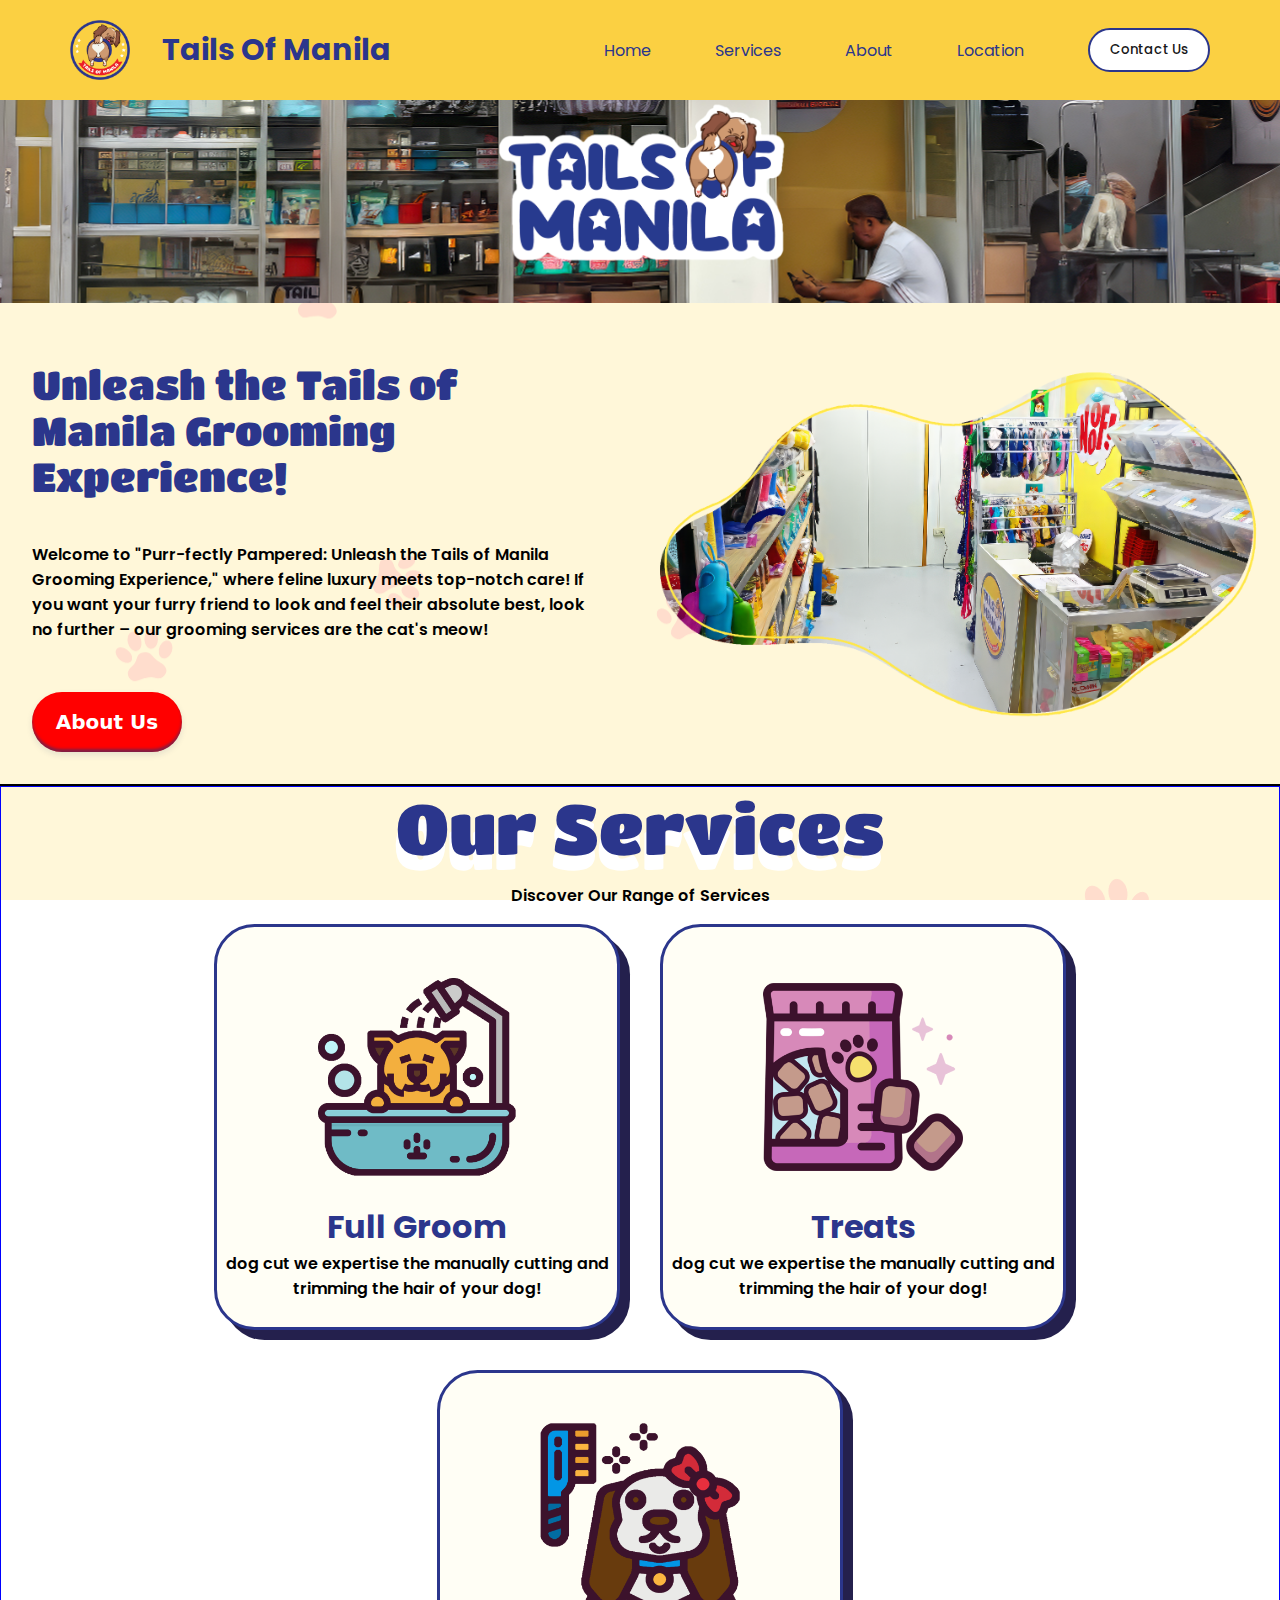
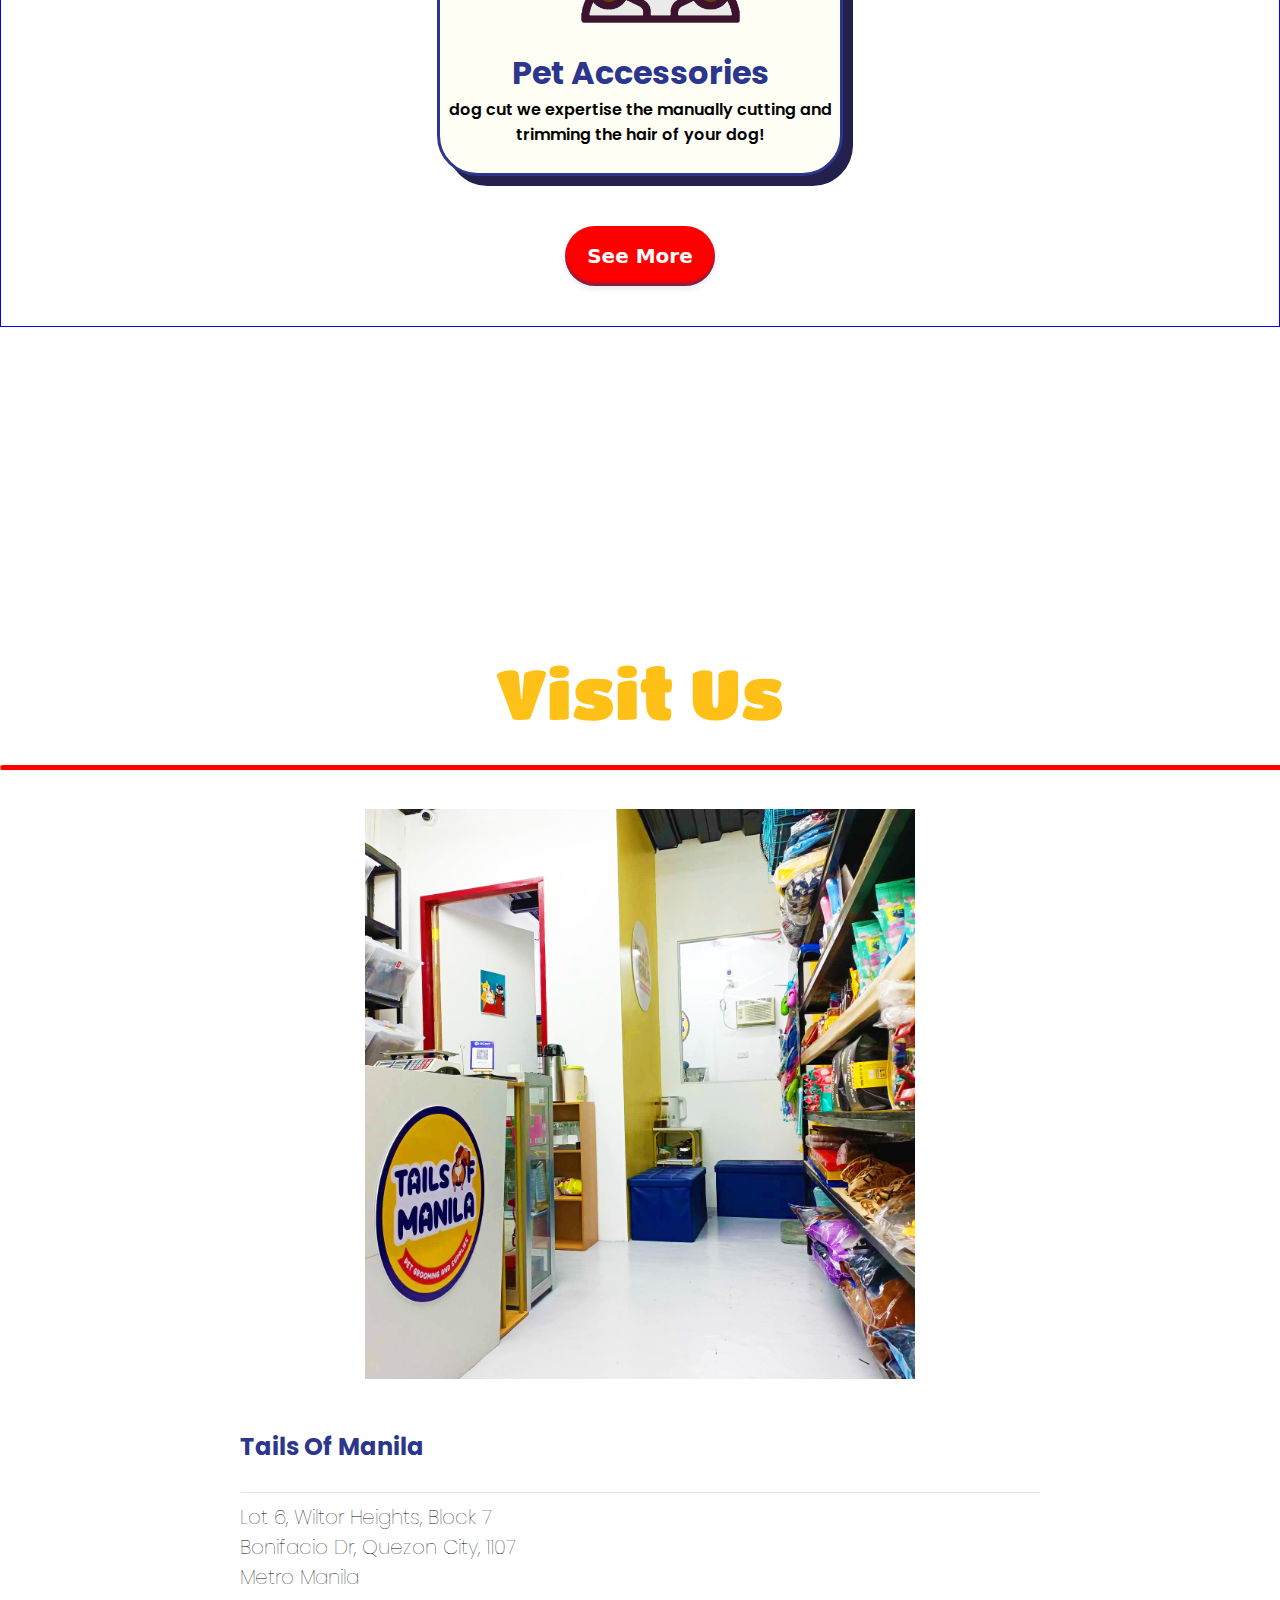
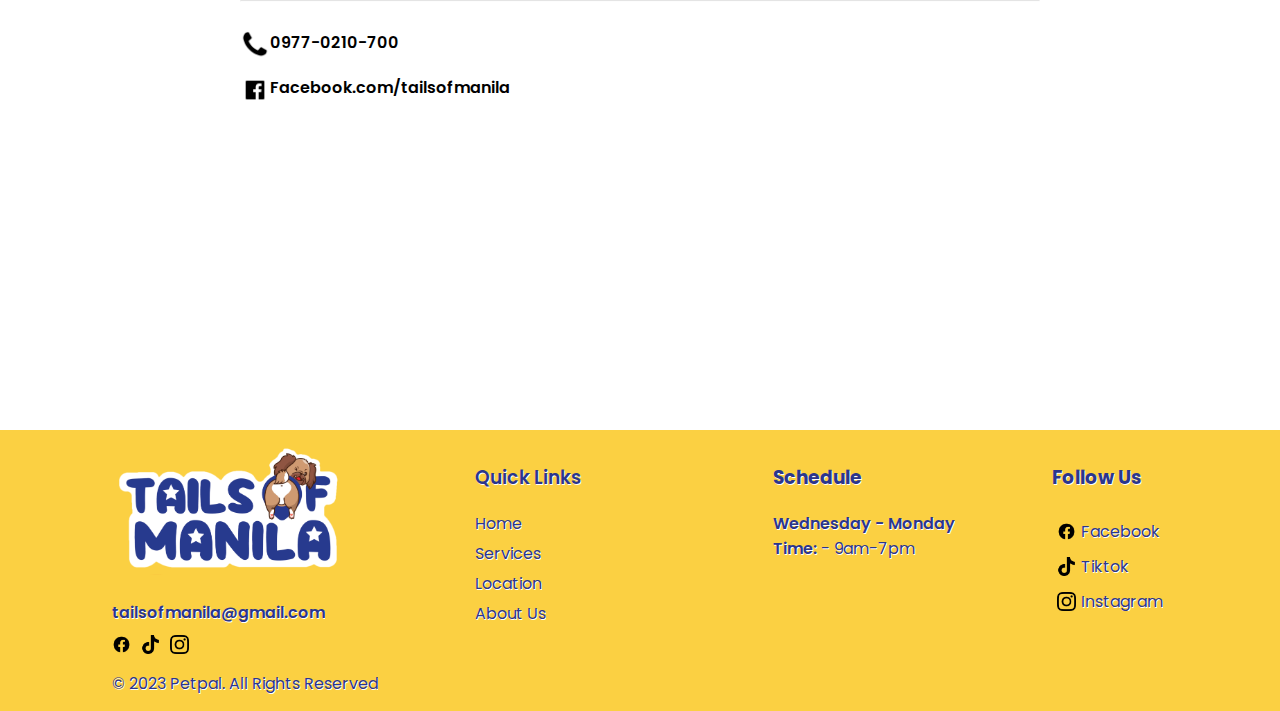
==== index.html @ 3ee7d3d8 "Add files via upload" ====
<!DOCTYPE html>
<html lang="en">
<head>
    <meta charset="UTF-8">
    <meta http-equiv="X-UA-Compatible" content="IE=edge">
    <meta name="viewport" content="width=device-width, initial-scale=1.0">
    <title>Tails of Manila</title>
    <link rel="stylesheet" href="style.css" />
    <link rel="stylesheet" href="mediaquery.css" />
</head>
<body>
    <nav>
        <div class="nav-bar">
        <div class="nav-logo">
            <img src="./assets/tails-of-manila-logo.png" class="img-logo" alt="tails-of-manila-logo">
                <h1 class="tom"><a href="https://www.facebook.com/tailsofmanila" target="_blank">Tails Of Manila</a></h1>
            
        </div>
        <div class="nav-container-1">
            <ul class="nav-container">
                <li><a class="a-nav" href="#">Home</a></li>
                <li><a class="a-nav" href="#services">Services</a></li>
                <li><a class="a-nav" href="#about">About</a></li>
                <li><a class="a-nav" href="#services-2">Location</a></li>
                <a href="#services-2" id="contact-button"><button class="button-57" role="button"> Contact Us</button></a>
            </ul>
        </div>
        <image src="./assets/hamburger.png" class="hamburger" onclick="toggleMenu()"></image>
        </div>
    </nav>
    <section class="page-1">
            <image src="./assets/text-logo.png" class="text-logo-1"></image>
        
        
    </section>
    <section class="page-2">
        <div class="page-2-container">

            <div class="text-container">
                <h1 id="headline">Unleash the Tails of Manila Grooming Experience!</h1>
                
                <p id="description">Welcome to "Purr-fectly Pampered: Unleash the Tails of Manila Grooming Experience," 
                where feline luxury meets top-notch care! If you want your furry friend to look and feel their absolute best, look no further – 
                our grooming services are the cat's meow!</p>
                <button class="page-2-button">About Us</button>
                </div>
            <div class="image-1-container">
                <image src="./assets/image-1-outline.png" id="image-1-outline"></image>
                <image src="./assets/image-1.png" id="image-1"></image>
            </div>
        </div>
        <div class="our-services">
                <h1 id="services">Our Services</h1>
                <p>Discover Our Range of Services</p>
            <div class="services-box-container">
                <div class="box-1">
                    <image src="./assets/fullbath.png" id="box-img"></image>
                    <div id="box-text">
                        <h1 id="grooming">Full Groom</h1>
                        <p id="grooming">dog cut we expertise the manually cutting 
                            and trimming the hair of your dog!</p>
                    </div>
                    
                </div>
                <div class="box-2">
                    <image src="./assets/treats.png" id="box-img"></image>
                    <div id="box-text">
                        <h1 id="grooming">Treats</h1>
                        <p id="grooming">dog cut we expertise the manually cutting 
                            and trimming the hair of your dog!</p>
                    </div>
                </div>
                <div class="box-3">
                    <image src="./assets/Accessories.png" id="box-img"></image>
                    <div id="box-text">
                        <h1 id="grooming">Pet Accessories</h1>
                        <p id="grooming">dog cut we expertise the manually cutting 
                            and trimming the hair of your dog!</p>
                    </div>
                </div>
            </div>

            <button id="more-button">See More</button>
        </div>
    </div>

    <section id="location">
        <div class="location-image"></div>
        <h1 id="services-2"class="location-visit">Visit Us</h1>
        <div id="div-div"><hr id="divider-1"></div>
        <div class="location-details">
            <image src="assets/location.png" class="location-image-2"></image>
            <div class="location-map" >
                <div id="location-text">
                    <h2 id="location-visit">
                        Tails Of Manila
                    </h1>
                    <div id="divider"><hr></hr></div>
                    <p id="location_text">
                        Lot 6, Wiltor Heights, Block 7 Bonifacio Dr, Quezon City, 1107 Metro Manila
                    </p>
                    <div id="divider"><hr></hr></div>
                    <div id="contact-info">
                        <image src="./assets/phone.webp" class="icons"></image>
                        <p id="location-text">0977-0210-700</p>
                    </div>
                    <div id="socials">
                        <image src="./assets/facebook.png" class="icons"></image>
                        <p id="location-text">Facebook.com/tailsofmanila</p>
                    </div>
                </div>
                <iframe id="map"src="https://www.google.com/maps/embed?pb=!1m18!1m12!1m3!1d3859.631778052682!2d121.064669491947!3d14.67682624732501!2m3!1f0!2f0!3f0!3m2!1i1024!2i768!4f13.1!3m3!1m2!1s0x3397b729fa767aab%3A0x61e00c4e17e96705!2sTails%20of%20Manila%20-%20Pet%20Grooming%20%26%20Supplies!5e0!3m2!1sen!2sph!4v1694135089392!5m2!1sen!2sph" width="800" height="300" style="border:0;" allowfullscreen="" loading="lazy" referrerpolicy="no-referrer-when-downgrade"></iframe>
            </div>

        </div>

    </section>
    </section>
        <div class="side-nav-container">
            <image src="./assets/close.png" id="close-button" onclick="toggleMenu()"></image>
            <div class="text-logo-container"><image src="./assets/text-logo.png" id="text-logo"></image><hr></div>
            <ul class="side-nav-items">
                <li id="side-li"><a class="a-nav1" href="#home" onclick="toggleMenu()">Home</a></li>
                <li id="side-li"><a class="a-nav1" href="#services" onclick="toggleMenu()">Services</a></li>
                <li id="side-li"><a class="a-nav1" href="#about" onclick="toggleMenu()">About</a></li>
                <li id="side-li"><a class="a-nav1" href="#location-visit" onclick="toggleMenu()">Location</a></li>
        </div>
    
    <script src="script.js"></script>
</body>
<footer>
    <div class="footer-container">
    <div class="footer-box-1">
        <image src="./assets/text-logo.png"class="footer-logo"></image>
    <ul id="footer-ul-1">
        <li><p1 id="footer-p1">tailsofmanila@gmail.com</p1></li>
        <li><div class="icons-container-1">
            <image src="./assets/fb.png"class="footer-icons"></image>
            <image src="./assets/tt.png"class="footer-icons"></image>
            <image src="./assets/ig.png"class="footer-icons"></image></div>
        </li>
        <li><p2>© 2023 Petpal. All Rights Reserved</p2></li>
    </ul>
    </div>
    
    <div class="footer-box-2">
        <ul id="footer-ul-2">
            <li><h3 id="footer-p1">Quick Links</h3></li>
            <a id="footer-b" href="#"><li id="ql-item"><p2>Home</p2></li></a>
            <a id="footer-b" href="#services"><li id="ql-item"><p2>Services</p2></li><a>
            <a id="footer-b" href="#services-2"><li id="ql-item"><p2>Location</p2></li></a>
            <a id="footer-b" href="#services-2"><li id="ql-item"><p2>About Us</p2></li></a>
        </ul>
        
    </div>
    <div class="footer-box-4">
        <ul id="footer-ul-4">
            <li><h3>Schedule</h3></li>
            <li><p3 id="footer-p1">Wednesday - Monday</p3></li>
            <li><p3 id="footer-p1">Time:</p3> - <p3 id="footer-p2">9am-7pm</p3></li>

        </ul>
    </div>
    <div class="footer-box-3">
        <ul id="footer-ul-3">
            <li><h3>Follow Us</h3></li>
            <a id="footer-a" href="https://www.facebook.com/tailsofmanila" target="_blank"><li id="footer-li-3"><image src="./assets/fb.png"class="footer-icons"></image><p id="footer-p2">Facebook</p></li></a>
            <a id="footer-a" href="https://www.tiktok.com/@tailsofmanila" target="_blank"><li id="footer-li-3"><image src="./assets/tt.png"class="footer-icons"></image><p id="footer-p2">Tiktok</p></li></a>
            <a id="footer-a" href="https://www.tiktok.com/@tailsofmanila" target="_blank"><li id="footer-li-3"><image src="./assets/ig.png"class="footer-icons"></image><p id="footer-p2">Instagram</p></li></a>
        </ul>
    </div>
    </div>  
</footer>
</html>
---- style.css ----
@import url('https://fonts.googleapis.com/css2?family=Poppins:wght@300;400;500;600&family=Titan+One&display=swap');
/* Media query for responsiveness */

  *{
    scroll-behavior: smooth;
    font-family: 'Poppins', sans-serif,'Titan One';
    overflow-x: hidden;
  }
body{
    margin: 0;
    padding: 0;
    color: #2b368c;
}
.nav-bar{
    background-color: #fbd042;
    display:flex;
    align-items: center;
    justify-content: space-around;
    margin: 0px -1rem;
}
.nav-logo{
    display: inline-flex;
    align-items: center;
    justify-items: center;
    gap: 2rem;
      min-width: 200px;
      min-height: 100px;
    font-weight: 700 ;
    font-size: 2rem;
}

.hamburger{
    width: 30px;
    cursor: pointer;
    display: none;
}

.nav-container{
    justify-content: space-between;
    display: flex;
    align-content: center;
    align-items: center;
    gap: 4rem;
    list-style: none;
    cursor: default;
    font-size: 1rem;
}

.img-logo{
    width: 60px;
    height: 60px;
    transition: all 100ms ease;
}
.img-logo:hover{
  
  width: 65px;
  height: 65px;
}
a{
  color: #2b368c;
  text-decoration: none;
  position: relative;
}
a:before{
  content: '';
  position: absolute;
  width: 0%;
  height:2px;
  bottom: 0;
  left: 0;
  background-color: red;
  transition: all 0.05s ease;
}

a:hover:before{
  width: 100%;
  transition: all 0.5s ease;
}
#contact-button:before{
  height: 0;
}
/* TEMPLATE */
.button-57{
  border-radius: 50px;
  font-weight: 500;
  padding: 10px 20px; /* Adjust padding as needed */
  border: 2px solid #2b368c;
  color: #18181a;
  background: #fff;
  text-decoration: none;
  transition: background-color 0.3s ease, color 0.3s ease;
  cursor: pointer;
  display: inline-block;
}

/* Hover effect */
.button-57:hover {
  background-color: #2b368c;
  color: white;
}

.tom{
  font-size: 30px;
}
.page-1{
  background-image:url(./assets/tails-of-manila-coveer.jpg);
  background-color: red;
  background-attachment: fixed;
  width: 100%;
  display: flex;
  align-items: center;
  justify-content: center;
  background-position: 50% 500px;
}
.text-logo-1{
display: flex;
width: 20%;
min-width: 300px;
transition: all .2s ease-in-out;
}
.text-logo-1:hover{
  width: 21%;
}

.text-container{
  display: flex;
  flex-direction: column;
  max-width: 600px;
  height: 100%;
  padding: 2rem;
}
#headline,#services,#services-2{
  font-size: 40px;
  font-weight: 100;
  font-family:'Titan One','Poppins', 'sans-serif';
}
p{
  font-weight: 600;
  color: black;
}
/* IMAGE */
.image-1-container{
  display: flex;
  position: relative;
  overflow: hidden;
  min-width: 600px;

  align-items: center;
  justify-content: center;
  min-width: 50%;
  height: 400px;
}
#image-1-outline,#image-1{
  display: flex;
  flex-wrap: wrap;
  width: 600px;
  min-width: 600px;
  height: auto;
  overflow: visible;
  
  margin: 0 auto; /* Center the images horizontally within their container */
}
#image-1-outline{
  position: absolute;
  overflow: visible;
  transition: all .2s ease-in-out;
  /*  */
    animation-name: floating;
    animation-duration: 3s;
    animation-iteration-count: infinite;
    animation-timing-function: ease-in-out;
  /*  */
}
/*  */
@keyframes floating {
  0% { transform: translate(0,  0px); }
  50%  { transform: translate(0, 15px); }
  100%   { transform: translate(0, -0px); }   
}
#image-1-outline:hover{
  overflow: visible;
  transform: scale(.99);
}

.page-2-container{
  display: flex;
  justify-content: space-around;
  align-items: center;
  border-bottom: 2px black solid;
}
.page-2-button,#more-button{
  padding:10px;
  text-align: center;
  align-items: center;
  display: flex;
  justify-content: center;
  width: 80px;
  background-color: red;
  border-radius: 100px;
  border: 0;
  box-shadow: rgba(1,60,136,.5) 0 -3px 3px 0 inset,rgba(0,44,97,.1) 0 3px 6px 0;
  box-sizing: border-box;
  color: #fff;
  cursor: pointer;
  display: inherit;
  font-family: "Space Grotesk",-apple-system,system-ui,"Segoe UI",Roboto,Helvetica,Arial,sans-serif,"Apple Color Emoji","Segoe UI Emoji","Segoe UI Symbol";
  font-size: 20px;
  font-weight: 700;
  line-height: 24px;
  margin: 0;
  min-height: 60px;
  min-width: 150px;
  padding: 16px 20px;
  position: relative;
  text-align: center;
  user-select: none;
  -webkit-user-select: none;
  touch-action: manipulation;
  vertical-align: baseline;
  transition: all .2s cubic-bezier(.22, .61, .36, 1);
}
.page-2-button:hover,#more-button:hover {
  background-color: #065dd8;
  transform: translateY(-2px);
}
#more-button{
  position:flex;
  margin-bottom: 40px;
}


.page-2{
  background-image: url(./assets/background.png);
  background-attachment: fixed;
}
#services,#services-2{
  overflow: visible;
  color: #2b368c;
  text-shadow: 2px 5px 0px white;
  text-shadow: -2px 15px 0px white;
  transition: all .5s ease-in-out;
}
#description{
  transition: all .5s ease-in-out;
  margin-bottom: 50px;
}
#services:hover,#headline:hover,#description:hover{
  overflow: visible;
  cursor: default;
  transition: all .2s ease-in-out;
}


.our-services{
  position: relative;
  font-weight: 500;
  display: flex;
  flex-direction: column;
  align-items: center;
  justify-content: flex-start;
  border: 1px blue solid;

}
#services,#services-2{
  display: flex;
  justify-content: center;
  font-size: 70px;
  padding: 0;
  margin: 0;
}


#services-2{
  padding: 0;
  color: rgb(255, 193, 24);
  text-shadow: -2px 15px 0px white;
}
.services-box-container{
gap: 40px;
display: flex;
flex-wrap: wrap;
justify-content: center;
overflow: visible;
margin-bottom: 50px;
}
.box-1,.box-2,.box-3{
  width: 400px;
  height: 400px;
  border: 3px #2b368c solid;
  display: flex;
  flex-direction: column;
  justify-content: flex-end;
  align-items: center;
  margin: 0;
  border-radius: 10%;
  background-color: #fffef5; 
  box-shadow: inset 0 0 10px #000000;
  box-shadow: 10px 10px 0px 0px rgb(36, 32, 77);
  overflow: hidden;
  transition: all .5s ease-in-out;
}
.box-1:hover{
  cursor: default;
  transform: scale(1.05);
}
.box-2:hover{
  cursor: default;
  transform: scale(1.05);
}
.box-3:hover{
  cursor: default;
  transform: scale(1.05);
}
#box-img{
  width: 200px;
}
#box-text{
  display: flex;
  flex-direction: column;
  height: 150px;
  text-align: center;
  justify-content: center;
  margin: 0px;
  padding: 0;

}
#grooming{

  margin: 0px;
}

#close-button{
  cursor: pointer;
  position: absolute;
  top:10px;
  right:10px;

  width: 40px;
  height: 40px;
}
.side-nav-container{
  display: flex;
  flex-direction: column;
  justify-content: center;

  position: fixed;
  width: 50%;
  height: 100%;
  right: 0; 
  top: 0;
  background-color:rgba(255, 255, 255, 0.9);
  right: -800px;
  opacity: 0;
  transition: all .3s ease-in-out;
}
.text-logo-container{
margin: 0;
margin-top: 55px;
padding: 10px;
}
#text-logo{
  height: 100px;
  width: auto;
}

#services-2{
  margin: 0;
  padding: 25px;
}
#divider-1{
  border-top: 5px red solid;
  opacity:1;
  border-radius:5px ;
}
#div-div{
margin: 0 auto;
  width: 1500px;
margin-bottom: 25px;
}
.location-image{
  height: 300px;
  background-image: url(./assets/photo-22.jpg);
  background-attachment: fixed;
  background-position: 50% -300px;
}
.location-image-2{
  padding: 5px;
  min-width: 280px;
  width: 550px;
  height: 100%;
}
.location-details{
  display: flex;
  flex-wrap:wrap ;
  justify-content: center;
  align-items: center;
}
#location_text-title{
  margin: 0;
  padding: 0;
  font-size: 2rem;

}
#location_text{
  font-weight: 100;
  font-size: 20px;
  margin: 0;
  padding: 0;
  width: 300px;
}

#contact-info{
  margin-top: 20px;
  display: flex;
  margin-bottom: 15px;
}
#socials{
  display: flex;
}
.icons{
  width: 30px;
  width: 30px;
}
hr{
  border-top: 1px black solid;
  opacity: 0.1;
}
#location-text{
  padding: 0;
  margin: 0;
  display: flex;
  flex-direction: column;
  justify-content: flex-start;

}
.location-map{
  display: flex;
  flex-direction: column;
  padding:25px;
}
.side-nav-items{
  height: 500px;
  padding: 30px;
  gap:50px;
  display: flex;
  flex-direction: column;
  justify-content: flex-start;
  margin: 0;
}
.a-nav1{
  padding: 10px;
  font-size: 20px;
  font-weight: 600;
  overflow: visible;
}
#side-li{
  width: 100%;
  height:10%;
  gap: 0;
  margin:0;
  padding: 0;
}
.side-nav-container.open{
  right: 0px;
  opacity: 1;
  overflow: hidden;
  display: flex;
  justify-content: flex-start;
}
/* FOOTER */
.footer-icons{
width: 19px;
height: auto;
}
.icons-container-1{
display: inline-flex;
gap: 10px;
}
#footer-p1{
font-weight: 600;
}
#footer-p2{
  color:#2b368c;
  font-weight: 400;
  }

.footer-container{
  text-shadow: 1px 1px white;
  background-color: #fbd042;
  display: flex;
  flex-wrap: wrap;
  flex-direction: row;
  padding: 15px;
  justify-content: space-evenly;
}
.footer-logo{
  width: 230px;
  padding: 0;
  margin: 0;
}
.footer-box-1{
  display: flex;
  flex-direction: column;
  align-items: left;
  justify-content: space-around;
  min-width: 200px;
}
#footer-ul-1{
  margin: 0;
  padding:0;
  gap: 10px;
  display: flex;
  flex-direction: column;
  align-items:flex-start;
}
.footer-box-2{
  display: flex;
  justify-content: start;
  min-width:200px;
  margin: 0;
  padding: 0;

}
#ql-item{
  display: flex;
  margin-bottom: 5px;

}

#footer-ul-2{
  display: inline-flex;
  justify-content: flex-start;
  flex-direction: column;
  margin: 0;
  padding: 0;
}
.footer-box-4{
  display: flex;
  min-width:150px;
}
#footer-ul-4{
  padding:0;
  margin:0;
  gap: 5px;
}
#footer-li-3{
  overflow: hidden;
  padding: 0;
  height: 20px;
  gap: 5px;
display: flex;
align-items: center;
flex-direction: row;

}
#footer-ul-3{
  display: flex;
  flex-direction: column;
  gap: 5px;
  padding: 0;
  margin: 0;
  margin-bottom: 5px;
}
.footer-box-3{
  padding: 0;
  margin: 0;
}
.footer-container
#footer-a{
padding: 5px;
}
#footer-a{
  padding: 2px;
  }
---- mediaquery.css ----
@media screen and (max-width: 800px) {
  *{
    
    text-align: center;
  }
    .nav-container-1{
      display: none;
    }

    .hamburger{
      display: flex;
    }
    .page-2-container{
      display: flex;
      flex-direction: column;
    }
    .image-1-container{
      order: -1;
    }


    .location-details{
      flex-direction: column;
      align-items: center;
      justify-content: center;
    }
    .location-map{
      display: flex;
      align-items: center;
      justify-content: center;
    }
    #map{
      display:none;
    }
    .box-1,.box-2,.box-3{
      height: 300px;
      width: 300px;
    }
 
    #location_text,#contact-info,#socials{
      display: flex;
      align-items: center;
      justify-content: center;
      margin: 0;
    }
  
    .page-2-button{
      display: flex;
      justify-content:center;
      align-items: center;
    }
    .text-container{
      display: flex;
      justify-content: center;
      align-items: center;
    }
     .location-image-2{
      width: 100px;
      border-radius: 20px;
     }
     .footer-box-3{
      display: none;
     }
     .footer-box-1,.footer-box-4,.footer-box-2{
      display: flex;
      justify-content: center;
      align-items: center;
      text-align: center;
      display:none;
     }
     #footer-ul-1,#footer-ul-2{
      display: flex;
      justify-content: center;
      align-items: center;
      text-align: center;
     }

}
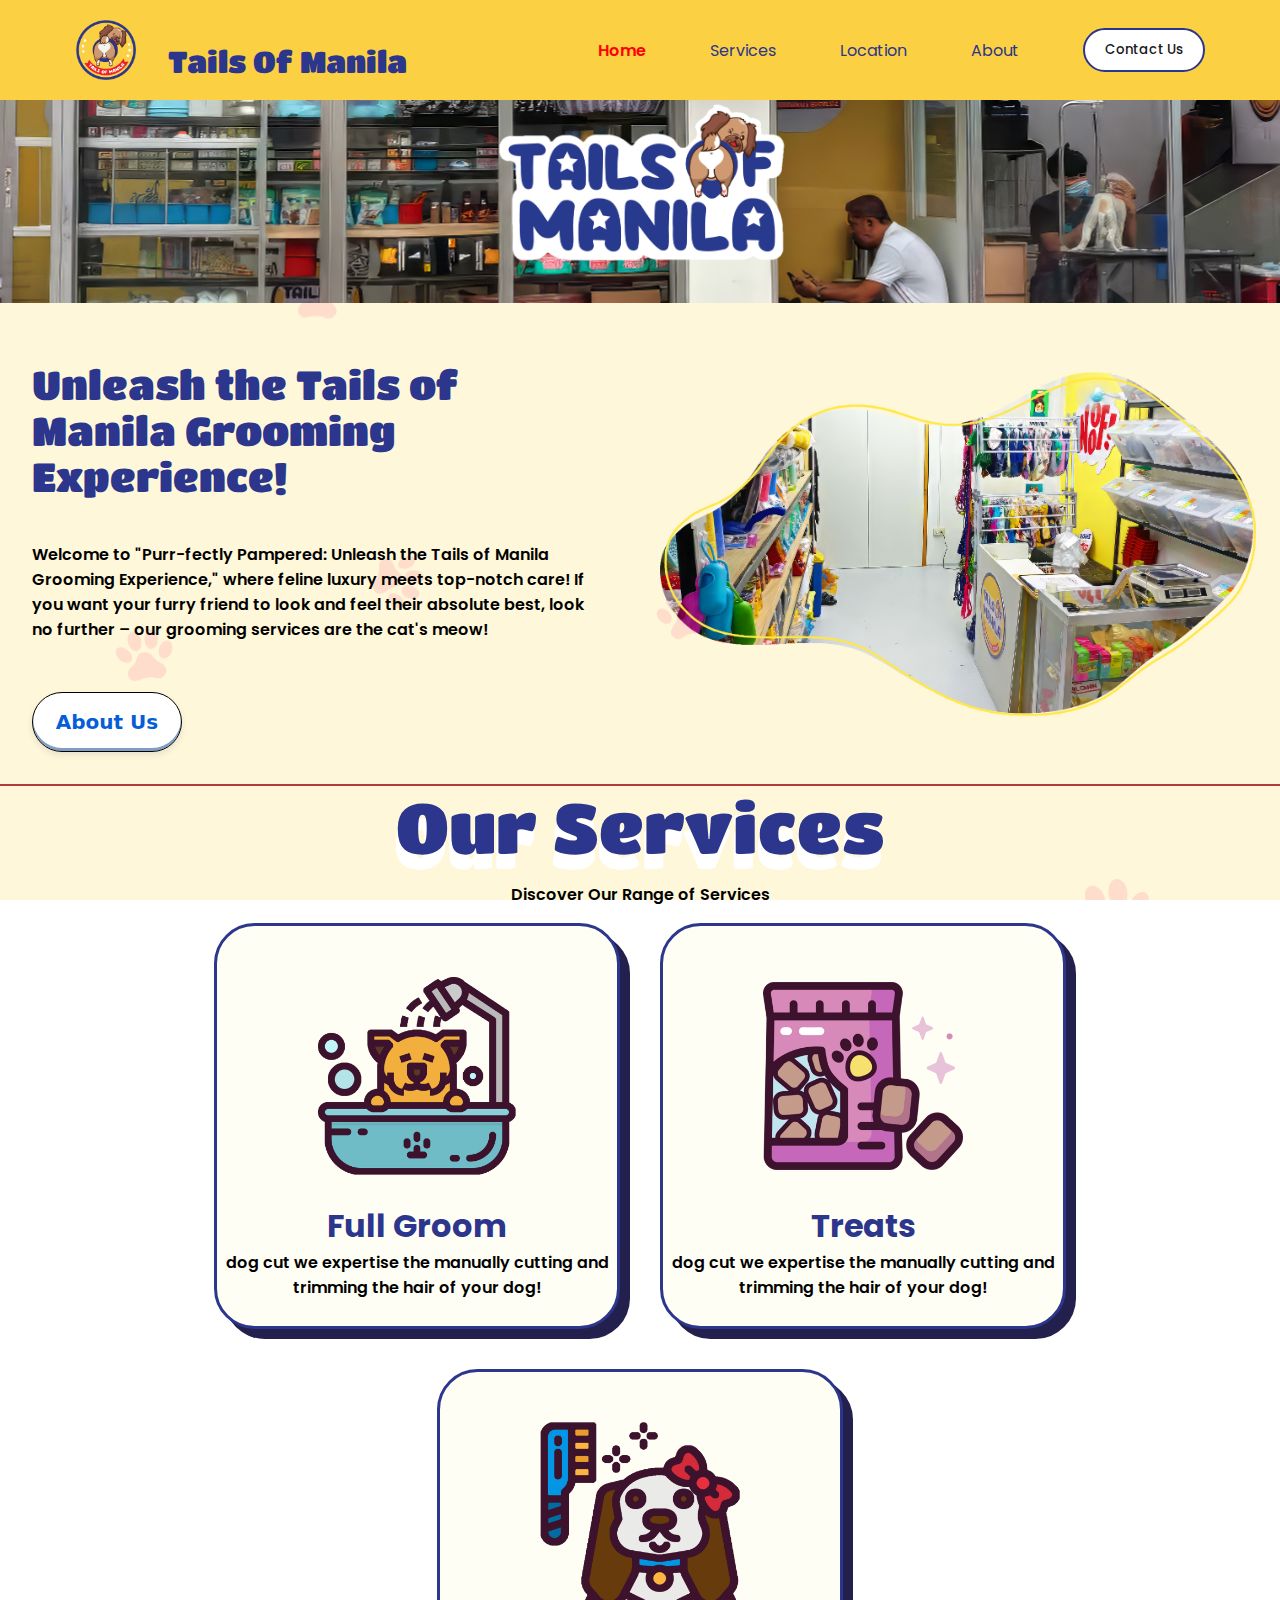
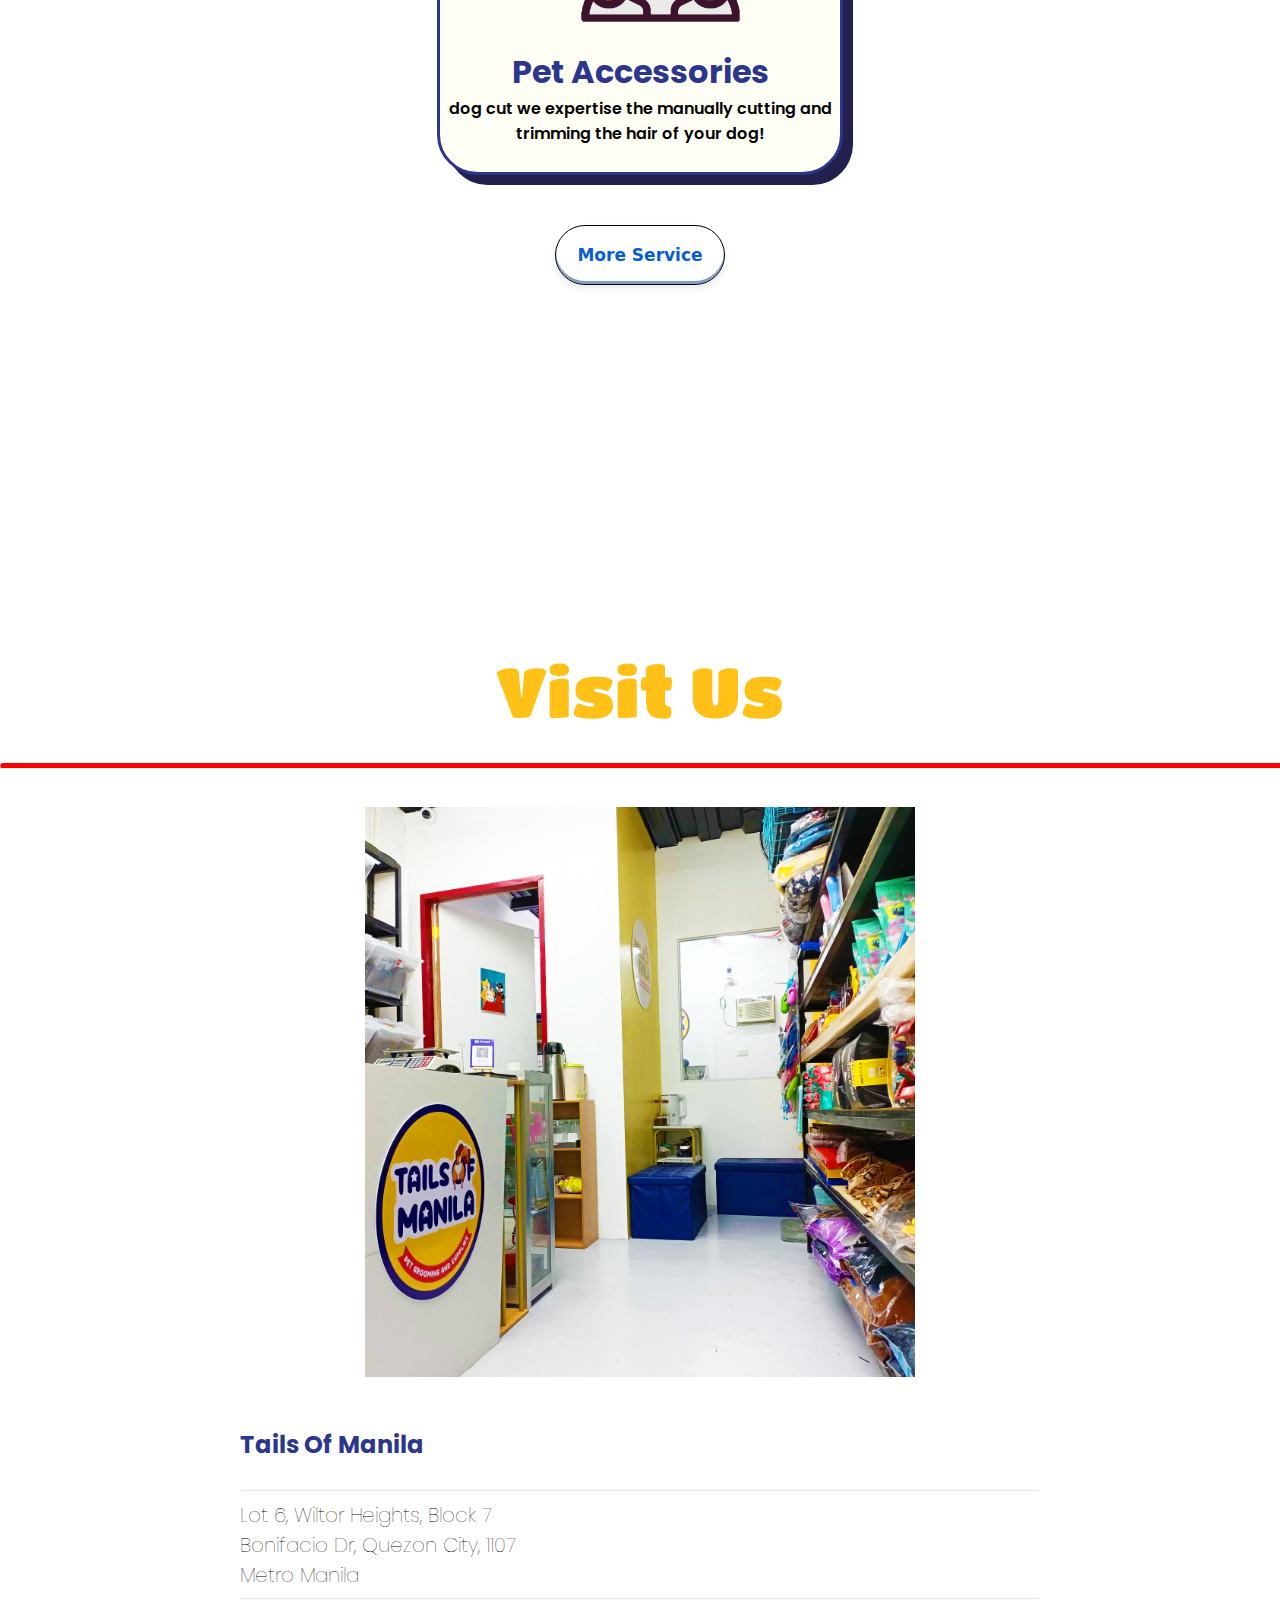
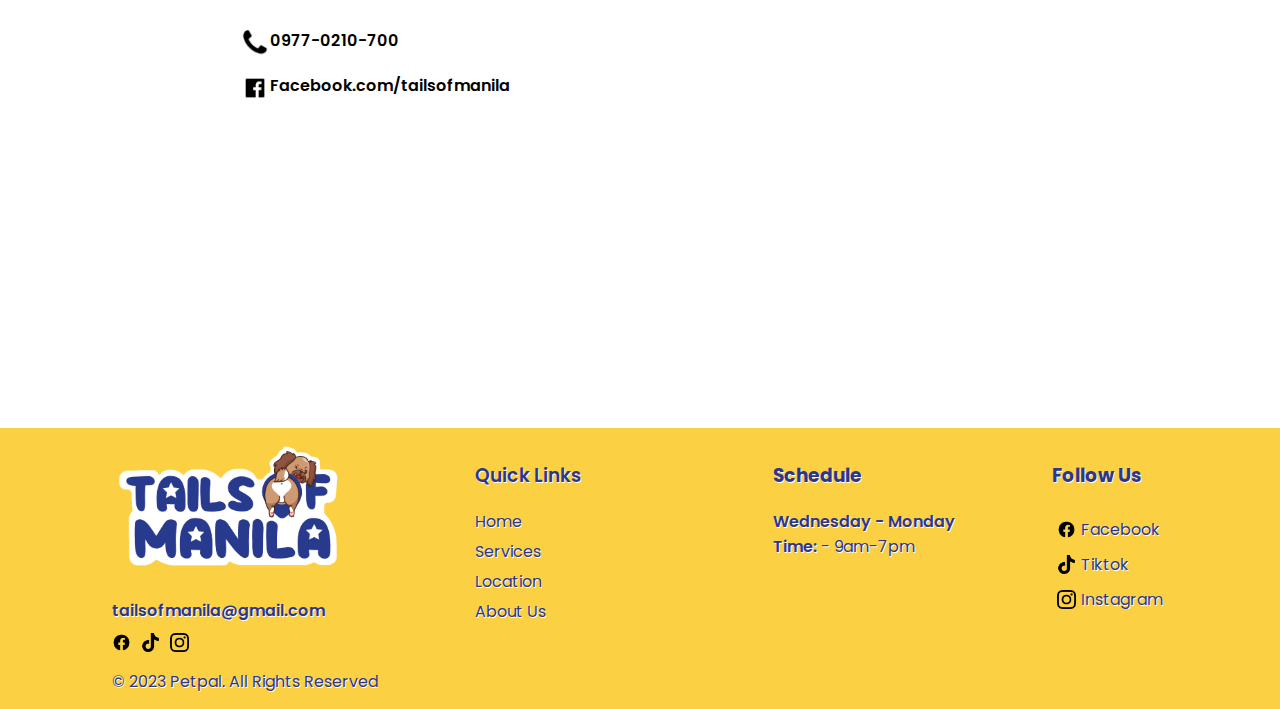
==== commit 2bfe31bb: "V.2" ====
--- a/index.html
+++ b/index.html
@@ -13,21 +13,22 @@
         <div class="nav-bar">
         <div class="nav-logo">
             <img src="./assets/tails-of-manila-logo.png" class="img-logo" alt="tails-of-manila-logo">
-                <h1 class="tom"><a href="https://www.facebook.com/tailsofmanila" target="_blank">Tails Of Manila</a></h1>
+                <h1 ><a href="https://www.facebook.com/tailsofmanila" target="_blank" class="tom">Tails Of Manila</a></h1>
             
         </div>
         <div class="nav-container-1">
             <ul class="nav-container">
-                <li><a class="a-nav" href="#">Home</a></li>
-                <li><a class="a-nav" href="#services">Services</a></li>
-                <li><a class="a-nav" href="#about">About</a></li>
+                <li><a class="a-nav-selected" href="#">Home</a></li>
+                <li><a class="a-nav" href="services.html">Services</a></li>
                 <li><a class="a-nav" href="#services-2">Location</a></li>
+                <li><a class="a-nav" href="about-us.html#about">About</a></li>
                 <a href="#services-2" id="contact-button"><button class="button-57" role="button"> Contact Us</button></a>
             </ul>
         </div>
         <image src="./assets/hamburger.png" class="hamburger" onclick="toggleMenu()"></image>
         </div>
     </nav>
+    <div class="preloader"></div>
     <section class="page-1">
             <image src="./assets/text-logo.png" class="text-logo-1"></image>
         
@@ -42,7 +43,7 @@
                 <p id="description">Welcome to "Purr-fectly Pampered: Unleash the Tails of Manila Grooming Experience," 
                 where feline luxury meets top-notch care! If you want your furry friend to look and feel their absolute best, look no further – 
                 our grooming services are the cat's meow!</p>
-                <button class="page-2-button">About Us</button>
+                <button class="page-2-button" onclick=aboutPage()>About Us</button>
                 </div>
             <div class="image-1-container">
                 <image src="./assets/image-1-outline.png" id="image-1-outline"></image>
@@ -80,7 +81,7 @@
                 </div>
             </div>
 
-            <button id="more-button">See More</button>
+            <button id="more-button" onclick=servicesPage()>More Service</button>
         </div>
     </div>
 
@@ -121,12 +122,14 @@
             <div class="text-logo-container"><image src="./assets/text-logo.png" id="text-logo"></image><hr></div>
             <ul class="side-nav-items">
                 <li id="side-li"><a class="a-nav1" href="#home" onclick="toggleMenu()">Home</a></li>
-                <li id="side-li"><a class="a-nav1" href="#services" onclick="toggleMenu()">Services</a></li>
-                <li id="side-li"><a class="a-nav1" href="#about" onclick="toggleMenu()">About</a></li>
+                <li id="side-li"><a class="a-nav1" href="services.html" onclick="toggleMenu()">Services</a></li>
+                <li id="side-li"><a class="a-nav1" href="about-us.html" onclick="toggleMenu()">About</a></li>
                 <li id="side-li"><a class="a-nav1" href="#location-visit" onclick="toggleMenu()">Location</a></li>
         </div>
     
-    <script src="script.js"></script>
+    <script src="script.js">
+        
+    </script>
 </body>
 <footer>
     <div class="footer-container">
@@ -149,7 +152,7 @@
             <a id="footer-b" href="#"><li id="ql-item"><p2>Home</p2></li></a>
             <a id="footer-b" href="#services"><li id="ql-item"><p2>Services</p2></li><a>
             <a id="footer-b" href="#services-2"><li id="ql-item"><p2>Location</p2></li></a>
-            <a id="footer-b" href="#services-2"><li id="ql-item"><p2>About Us</p2></li></a>
+            <a id="footer-b" href="about-us.html"><li id="ql-item"><p2>About Us</p2></li></a>
         </ul>
         
     </div>
--- a/style.css
+++ b/style.css
@@ -6,17 +6,19 @@
     font-family: 'Poppins', sans-serif,'Titan One';
     overflow-x: hidden;
   }
+  
 body{
     margin: 0;
     padding: 0;
     color: #2b368c;
 }
 .nav-bar{
+  overflow: hidden;
     background-color: #fbd042;
     display:flex;
     align-items: center;
     justify-content: space-around;
-    margin: 0px -1rem;
+    height: 100px;
 }
 .nav-logo{
     display: inline-flex;
@@ -100,8 +102,11 @@
 }
 
 .tom{
+  font-weight: 300;
+  font-family:'Titan One';
   font-size: 30px;
 }
+
 .page-1{
   background-image:url(./assets/tails-of-manila-coveer.jpg);
   background-color: red;
@@ -186,7 +191,7 @@
   display: flex;
   justify-content: space-around;
   align-items: center;
-  border-bottom: 2px black solid;
+  border-bottom: 2px rgb(182, 58, 58) solid;
 }
 .page-2-button,#more-button{
   padding:10px;
@@ -195,12 +200,13 @@
   display: flex;
   justify-content: center;
   width: 80px;
-  background-color: red;
+  background-color: white;
   border-radius: 100px;
   border: 0;
-  box-shadow: rgba(1,60,136,.5) 0 -3px 3px 0 inset,rgba(0,44,97,.1) 0 3px 6px 0;
+  border: 1px black solid;
+  box-shadow: rgba(1,60,136,.5) 0 -3px 0px 0 inset,rgba(0,44,97,.1) 0 3px 6px 0;
   box-sizing: border-box;
-  color: #fff;
+  color: #065dd8;
   cursor: pointer;
   display: inherit;
   font-family: "Space Grotesk",-apple-system,system-ui,"Segoe UI",Roboto,Helvetica,Arial,sans-serif,"Apple Color Emoji","Segoe UI Emoji","Segoe UI Symbol";
@@ -219,9 +225,13 @@
   vertical-align: baseline;
   transition: all .2s cubic-bezier(.22, .61, .36, 1);
 }
+#more-button{
+  width: 170px;
+  font-size: 17px;
+}
 .page-2-button:hover,#more-button:hover {
   background-color: #065dd8;
-  transform: translateY(-2px);
+  color:white;
 }
 #more-button{
   position:flex;
@@ -258,7 +268,6 @@
   flex-direction: column;
   align-items: center;
   justify-content: flex-start;
-  border: 1px blue solid;
 
 }
 #services,#services-2{
@@ -342,7 +351,6 @@
   display: flex;
   flex-direction: column;
   justify-content: center;
-
   position: fixed;
   width: 50%;
   height: 100%;
@@ -453,6 +461,10 @@
   font-weight: 600;
   overflow: visible;
 }
+.a-nav-selected{
+  font-weight: 600;
+  color: red;
+}
 #side-li{
   width: 100%;
   height:10%;
@@ -569,8 +581,89 @@
 #footer-a{
 padding: 5px;
 }
+#footer-b:before{
+  content: '';
+  position: absolute;
+  width: 0%;
+  height:2px;
+  bottom: 0;
+  left: 0;
+  background-color: red;
+  transition: all 0.25s ease;
+}
+#footer-b:hover:before{
+  width: 68%;
+}
 #footer-a{
   padding: 2px;
   }
 
-
+  /* About Us*/
+  #roof{
+    width: 100%;
+    height: 100px;
+    background-image: url(./assets/roof.png);
+    position: absolute;
+    background-position: 0 100px;
+  }
+  .contact-main{
+    display: flex;
+    flex-direction: row;
+    justify-content: space-around;
+    align-items: center;
+    flex-wrap: wrap;
+    gap:30px;
+    margin-top: 200px;
+    margin-bottom: 200px;
+  }
+  #image-2{
+    order: -1;
+    width: 550px;
+    min-width: 300px;
+    border-radius: 20%;
+  }
+  #image-3{
+    display: block;
+    height: 700px;
+    width: auto;
+  }
+.services-container{
+  margin-top: 20px;
+display:flex;
+justify-content: center;
+width: 100%;
+background-color:#d4d4d4;
+}
+  #contact-header-container{
+    display: flex;
+    flex-direction: column;
+    padding: 0px;
+    max-width: 600px;
+    margin-left: 50px;
+    margin-right: 50px;
+    align-items:flex-start;
+  }
+  #contact-h1{ 
+    flex-direction: column;
+    display: flex;
+    justify-content: center;
+    gap: 10px;
+  }
+  #line-1{
+    background-color: rgb(182, 45, 45);
+    width: 100%;
+    height: 6px;
+    
+    border-radius: 20px
+  }
+  #contact-h1{
+    font-size: 90px;
+    font-family: 'Titan One','Poppins', sans-serif;
+  }
+
+.preloader{
+  background: #f3b558 url(./assets/pre-loader.gif) no-repeat center center;
+  background-size: 30vh;
+  width: 100%;
+  height: 100vh;
+}--- a/mediaquery.css
+++ b/mediaquery.css
@@ -36,7 +36,9 @@
       height: 300px;
       width: 300px;
     }
- 
+    #contact-header-container{
+      align-items: center;
+    }
     #location_text,#contact-info,#socials{
       display: flex;
       align-items: center;
@@ -58,6 +60,12 @@
       width: 100px;
       border-radius: 20px;
      }
+     #image-2{
+      width: 200px;
+     }
+    #contact-h1{
+      font-size: 50px;
+     }
      .footer-box-3{
       display: none;
      }
@@ -74,6 +82,6 @@
       align-items: center;
       text-align: center;
      }
-
+     
 }
   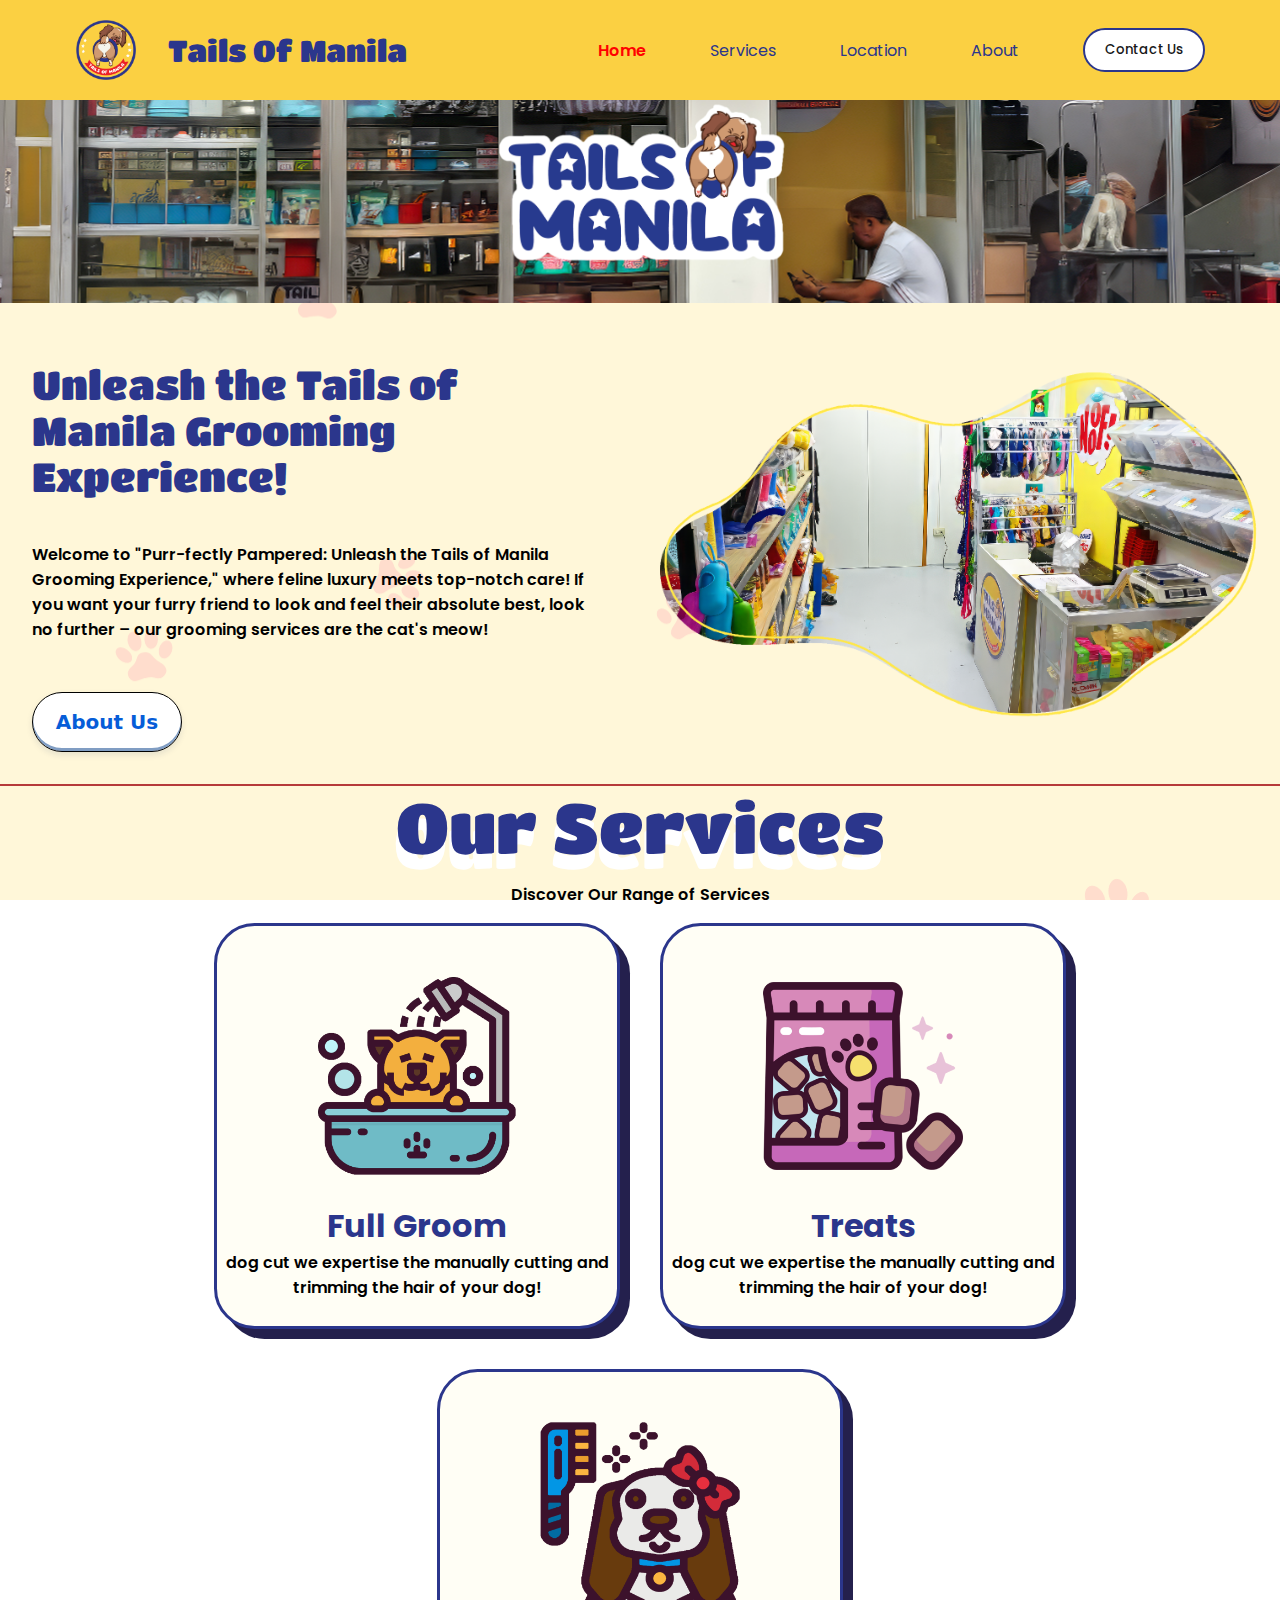
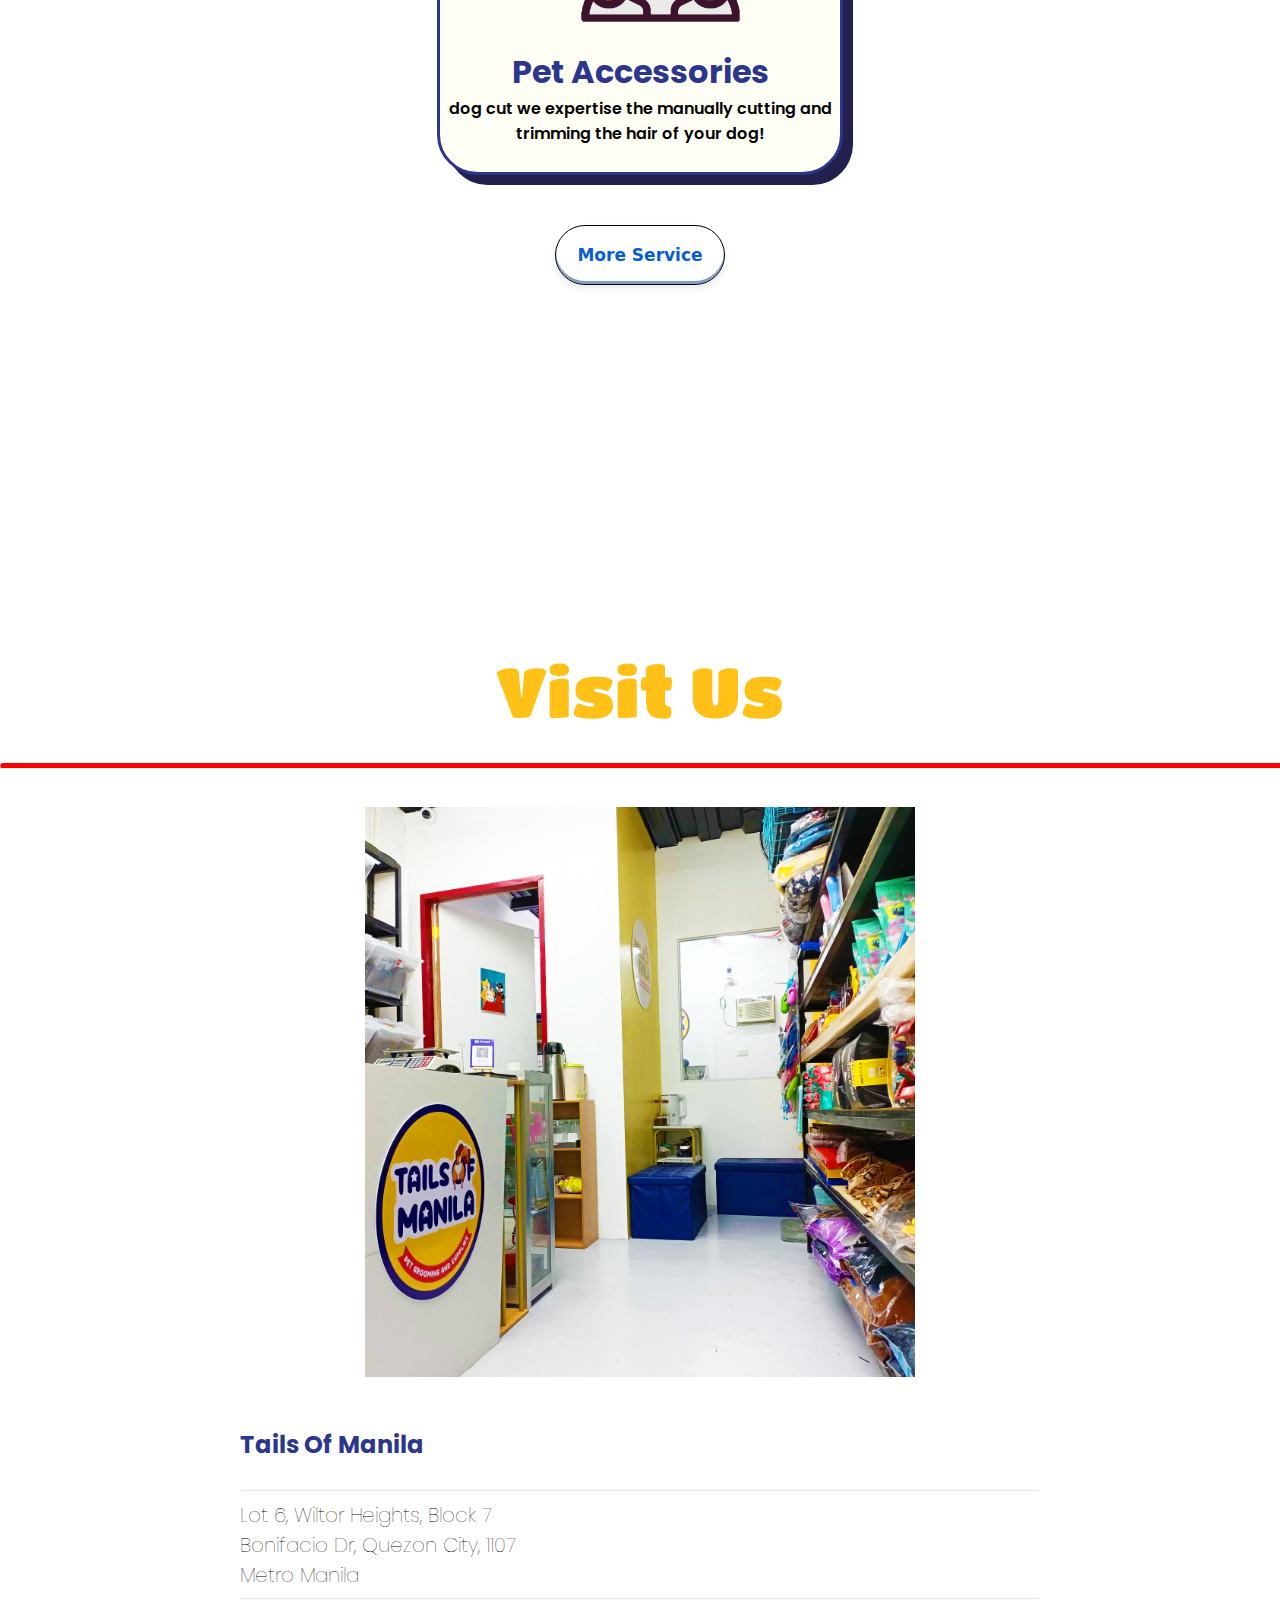
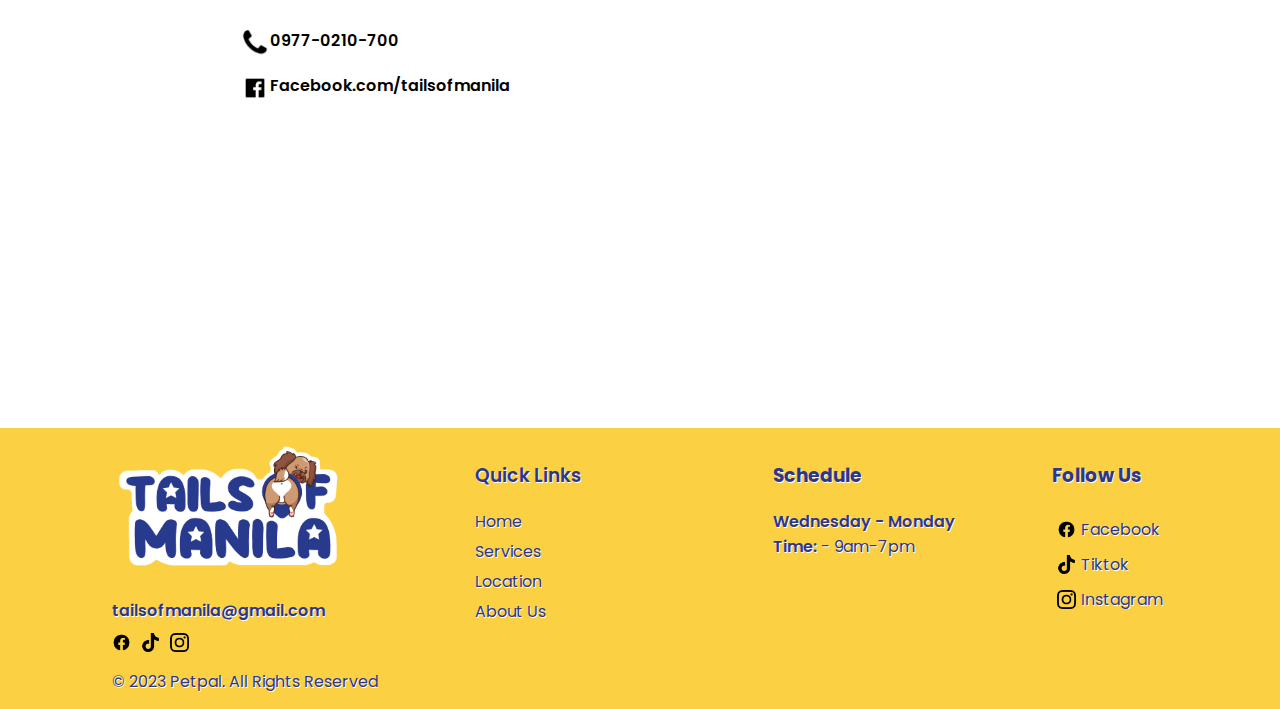
==== commit 7090ddbb: "Update" ====
--- a/index.html
+++ b/index.html
@@ -9,11 +9,14 @@
     <link rel="stylesheet" href="mediaquery.css" />
 </head>
 <body>
+    <div class="preloader">
+        <h id="loading-text">Loading...</h>
+    </div>
     <nav>
         <div class="nav-bar">
         <div class="nav-logo">
             <img src="./assets/tails-of-manila-logo.png" class="img-logo" alt="tails-of-manila-logo">
-                <h1 ><a href="https://www.facebook.com/tailsofmanila" target="_blank" class="tom">Tails Of Manila</a></h1>
+                <h1 onclick="homePage()" class="tom">Tails Of Manila</h1>
             
         </div>
         <div class="nav-container-1">
@@ -28,7 +31,6 @@
         <image src="./assets/hamburger.png" class="hamburger" onclick="toggleMenu()"></image>
         </div>
     </nav>
-    <div class="preloader"></div>
     <section class="page-1">
             <image src="./assets/text-logo.png" class="text-logo-1"></image>
         
--- a/style.css
+++ b/style.css
@@ -102,6 +102,7 @@
 }
 
 .tom{
+  cursor: pointer;
   font-weight: 300;
   font-family:'Titan One';
   font-size: 30px;
@@ -666,4 +667,20 @@
   background-size: 30vh;
   width: 100%;
   height: 100vh;
+  position:fixed;
+  top:0;
+  left: 0;
+  z-index: 100;
+  border: 1px green solid;
+}
+#loading-text{
+  align-items: center;
+  font-family: 'Titan One','Poppins', sans-serif;
+  width: 100%;
+  height: 100vh;
+  position:fixed;
+  top:62%;
+  left: 0;
+  z-index: 100;
+  text-align: center;
 }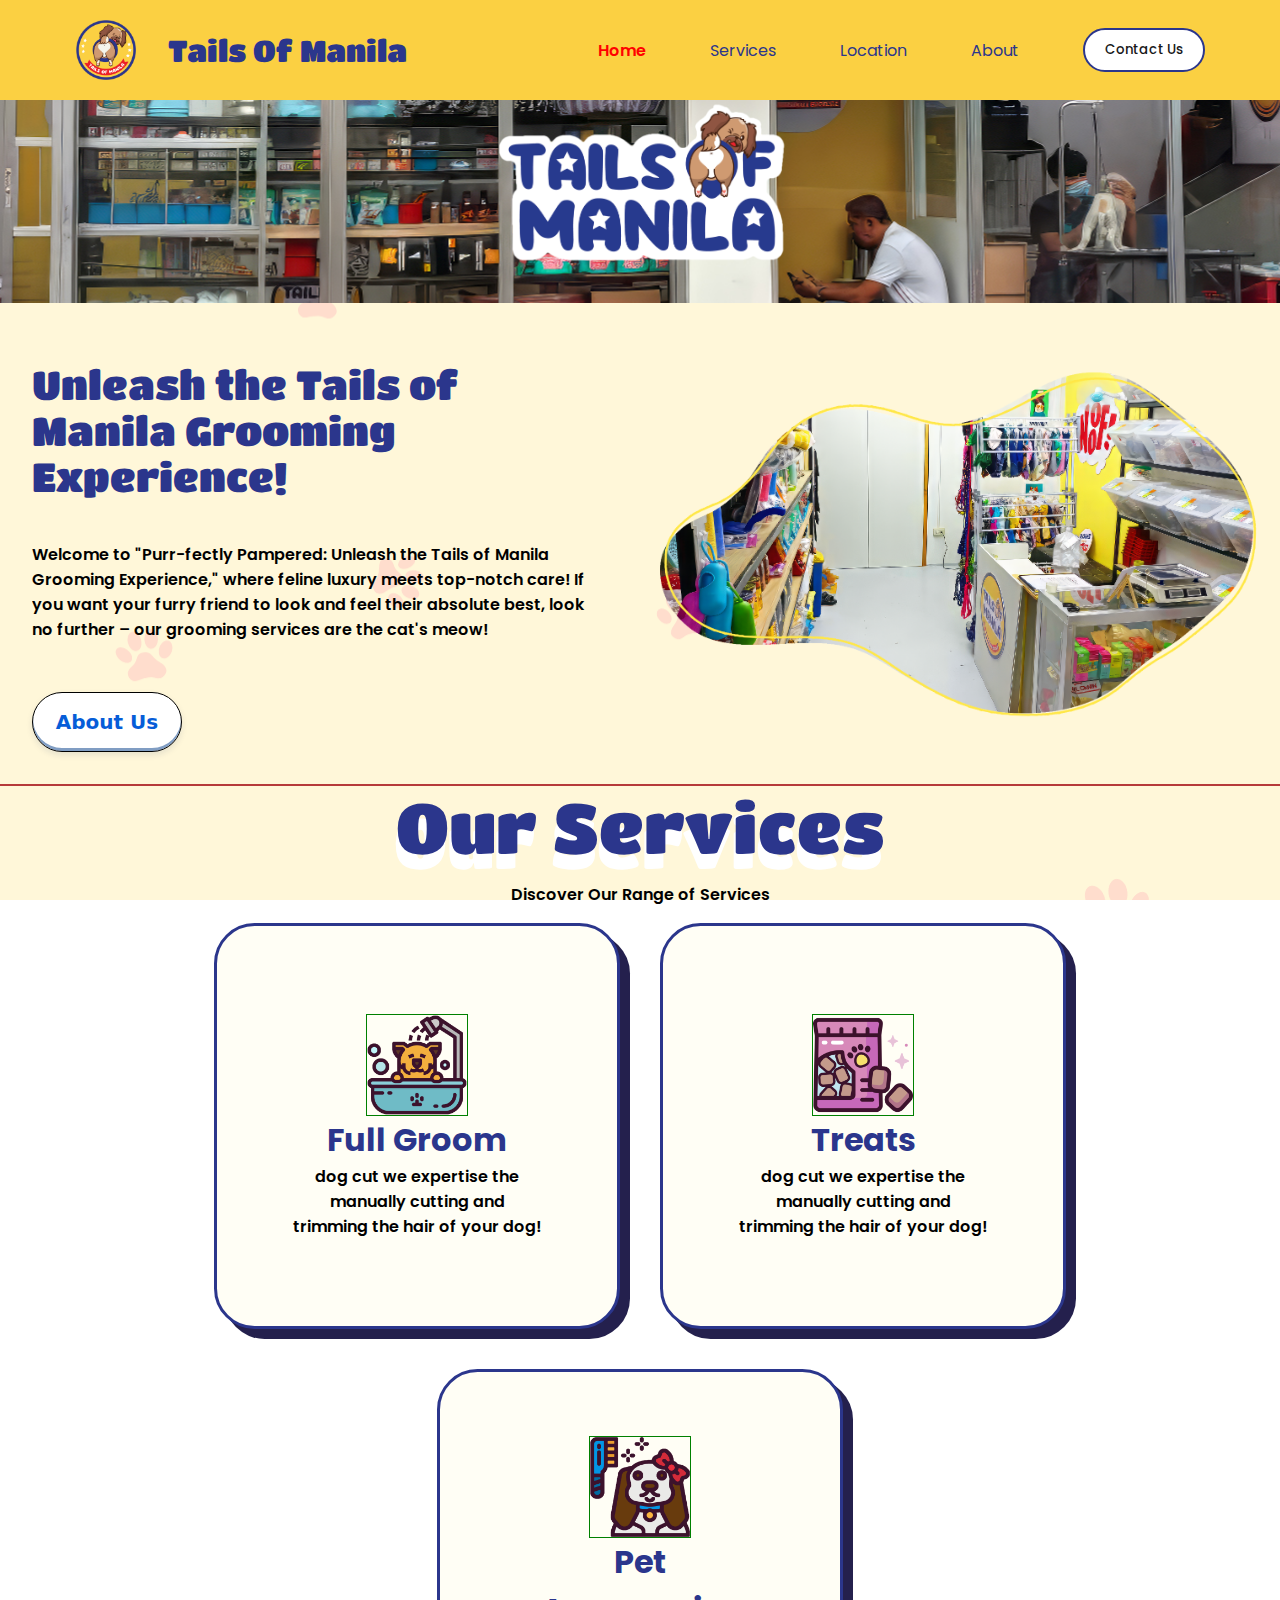
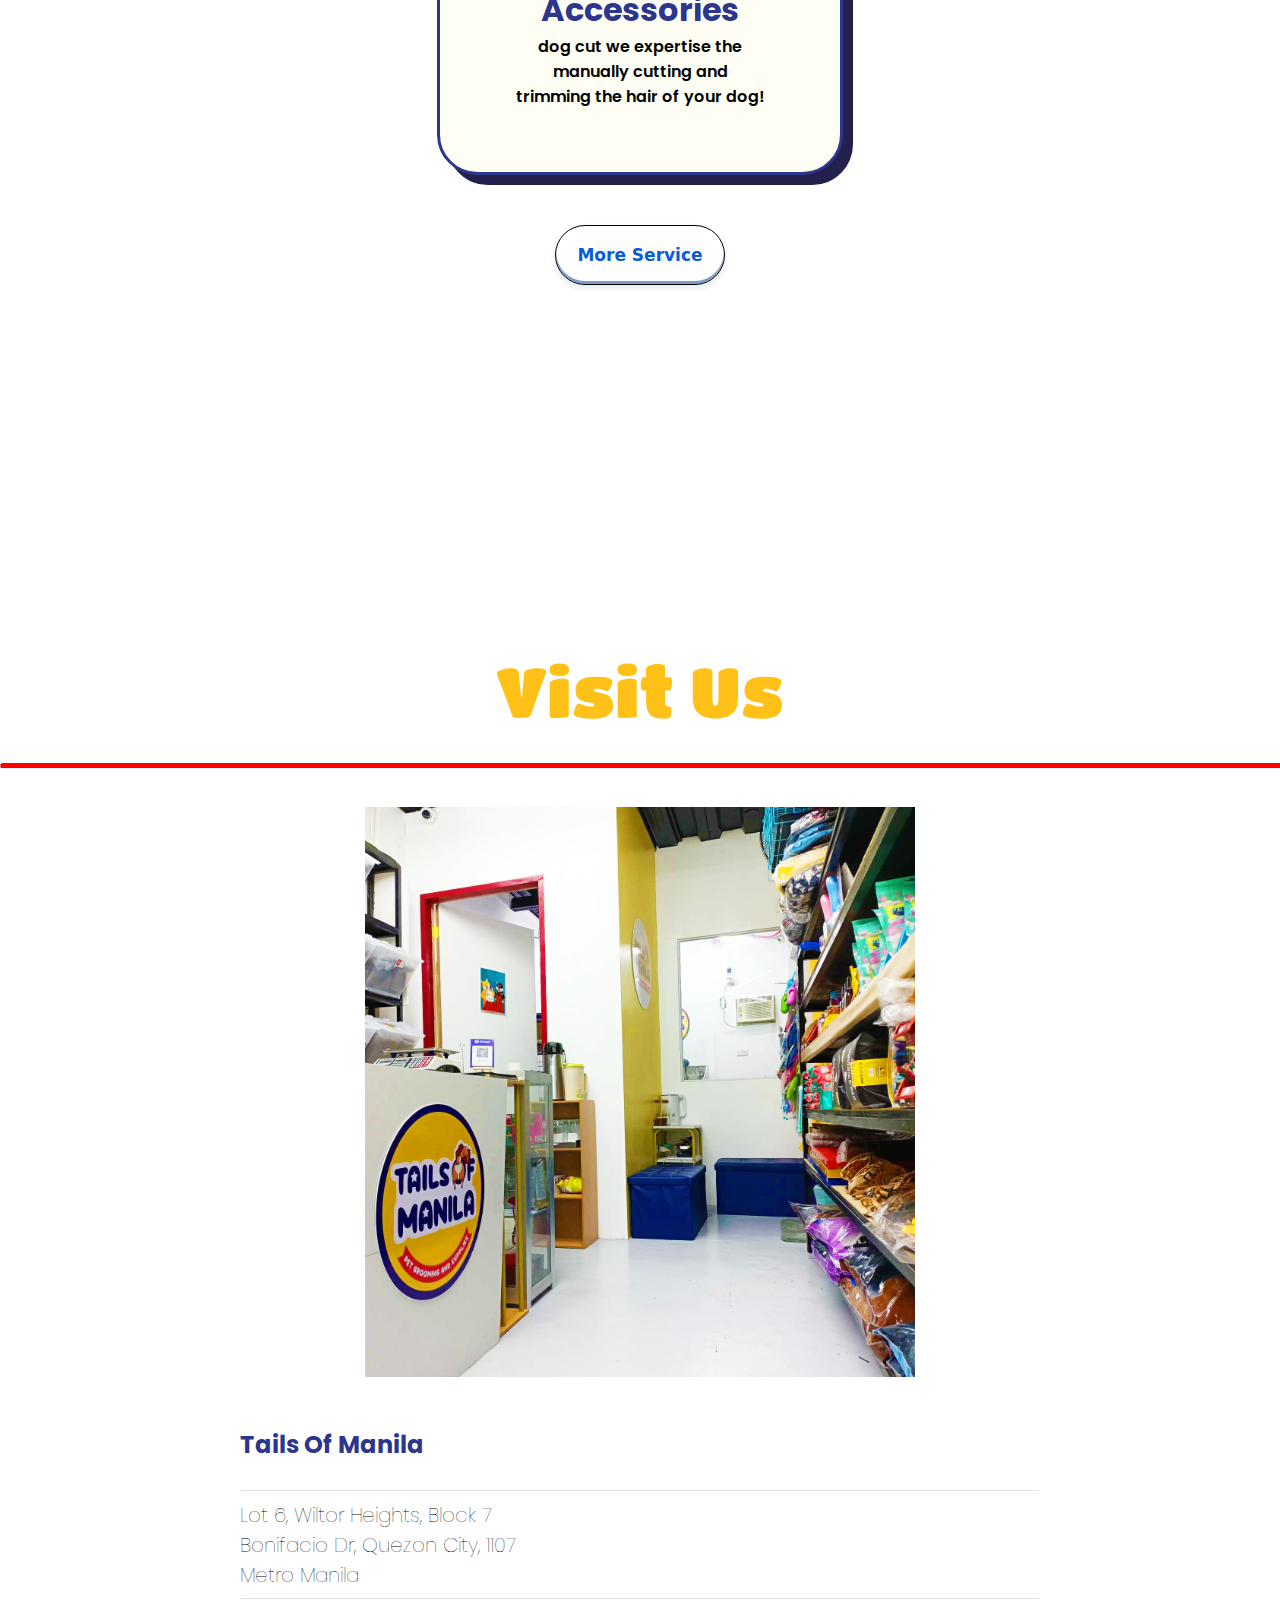
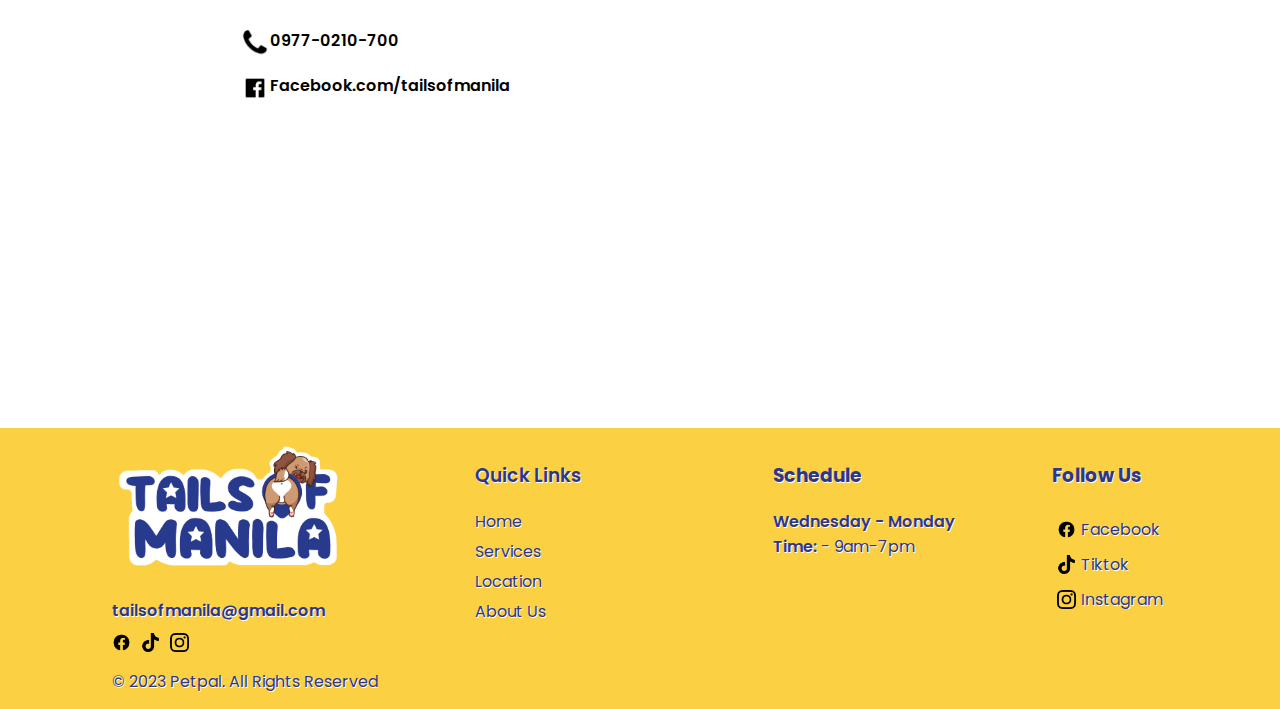
==== commit 46df5250: "contact us page" ====
--- a/index.html
+++ b/index.html
@@ -25,7 +25,7 @@
                 <li><a class="a-nav" href="services.html">Services</a></li>
                 <li><a class="a-nav" href="#services-2">Location</a></li>
                 <li><a class="a-nav" href="about-us.html#about">About</a></li>
-                <a href="#services-2" id="contact-button"><button class="button-57" role="button"> Contact Us</button></a>
+                <button class="button-57" role="button" onclick="contactPage()"> Contact Us</button></a>
             </ul>
         </div>
         <image src="./assets/hamburger.png" class="hamburger" onclick="toggleMenu()"></image>
--- a/style.css
+++ b/style.css
@@ -299,7 +299,7 @@
   border: 3px #2b368c solid;
   display: flex;
   flex-direction: column;
-  justify-content: flex-end;
+  justify-content: center;
   align-items: center;
   margin: 0;
   border-radius: 10%;
@@ -322,12 +322,13 @@
   transform: scale(1.05);
 }
 #box-img{
-  width: 200px;
+  border: 1px green solid;
+  width: 100px;
 }
 #box-text{
   display: flex;
   flex-direction: column;
-  height: 150px;
+  width: 250px;
   text-align: center;
   justify-content: center;
   margin: 0px;
@@ -683,4 +684,124 @@
   left: 0;
   z-index: 100;
   text-align: center;
+}
+#contact-page-text{
+  font-family: 'Titan One','Poppins', sans-serif;
+  display: inline-flex;
+  font-size: 31px;
+  padding: 5px;
+  display: flex;
+  text-align: center;
+  justify-content: center;
+  margin-bottom: 40px;
+}
+.contact-page{
+  background-image: url(./assets/background.png);
+  background-attachment: fixed;
+  display:flex;
+  align-items: center;
+  justify-content: center;
+  flex-direction: column;
+  
+}
+.contact-container{
+  font-size: 14px;
+  display: inline-block;
+  width: 400px;
+  justify-self: center;
+  align-items: center;
+  margin-top: 200px;
+  margin-bottom: 100px;
+  background-color: rgb(255, 255, 255);
+  padding: 40px;
+  gap: 300px;
+  border-radius: 10px;
+  box-shadow: 10px 10px 15px 0px rgb(160, 154, 202);
+}
+.col-1{
+  display:flex;
+  flex-direction: row;
+  justify-content: space-between;
+  margin: 0;
+  padding: 0;
+  gap: 20px;
+}
+.col-1-row{
+  display: flex;
+  flex-direction: column;
+
+  padding: 0;
+  margin: 0;
+}
+
+.form-control{
+  padding: 10px;
+  background-color: rgb(240, 244, 247);
+  border-radius: 10px;
+  display: flex;
+  outline: none;
+  border: none;
+
+}
+
+.form-control-2{
+  padding: 10px;
+  background-color: rgb(240, 244, 247);
+  border-radius: 10px;
+  display: inline-flex;
+  outline: none;
+  border: none;
+  border: 100%;
+}
+.col-2{
+  display: flex;
+  width: 100%;
+}
+.col-2-row{
+  display: flex;
+  flex-direction: column;
+  width: 100%;
+
+}
+.col-3{
+  display:flex;
+}
+.col-3-row{
+  display: flex;
+  flex-direction: column;
+  width: 100%;
+}
+.form-control-3{
+  background-color: rgb(240, 244, 247);
+  outline: none;
+  border: none;
+  display: flex;
+  width: 99%;
+  
+  overflow: hidden;
+  resize: vertical;
+}
+.col-1,.col-2,.col-3{
+  margin-bottom: 20px;
+}
+.button-container{
+  display: flex;
+  width: 100%;
+  justify-content: end;
+}
+.button-submit{
+  border-radius: 50px;
+  font-weight: 500;
+  padding: 10px 20px; /* Adjust padding as needed */
+  border: 2px solid #2b368c;
+  color: #18181a;
+  background: #fff;
+  text-decoration: none;
+  transition: background-color 0.3s ease, color 0.3s ease;
+  cursor: pointer;
+  display: inline-block;
+}
+.button-submit:hover {
+  background-color: #2b368c;
+  color: white;
 }--- a/mediaquery.css
+++ b/mediaquery.css
@@ -1,8 +1,14 @@
 @media screen and (max-width: 800px) {
   *{
-    
     text-align: center;
   }
+    body{
+      font-size: 12px;
+      font-weight: 300;
+    }
+    #headline{
+      font-size: 24px;
+    }
     .nav-container-1{
       display: none;
     }
@@ -33,8 +39,8 @@
       display:none;
     }
     .box-1,.box-2,.box-3{
-      height: 300px;
-      width: 300px;
+      height: 250px;
+      width: 250px;
     }
     #contact-header-container{
       align-items: center;
@@ -55,6 +61,17 @@
       display: flex;
       justify-content: center;
       align-items: center;
+      width: 300px;
+      
+  
+    }
+    #services{
+      font-size: 40px;
+      text-shadow: 2px 5px 0px white;
+      text-shadow: -2px 5px 0px white;
+    }
+    .box-1,.box-2,.box-3{
+      width: 40vh;
     }
      .location-image-2{
       width: 100px;
